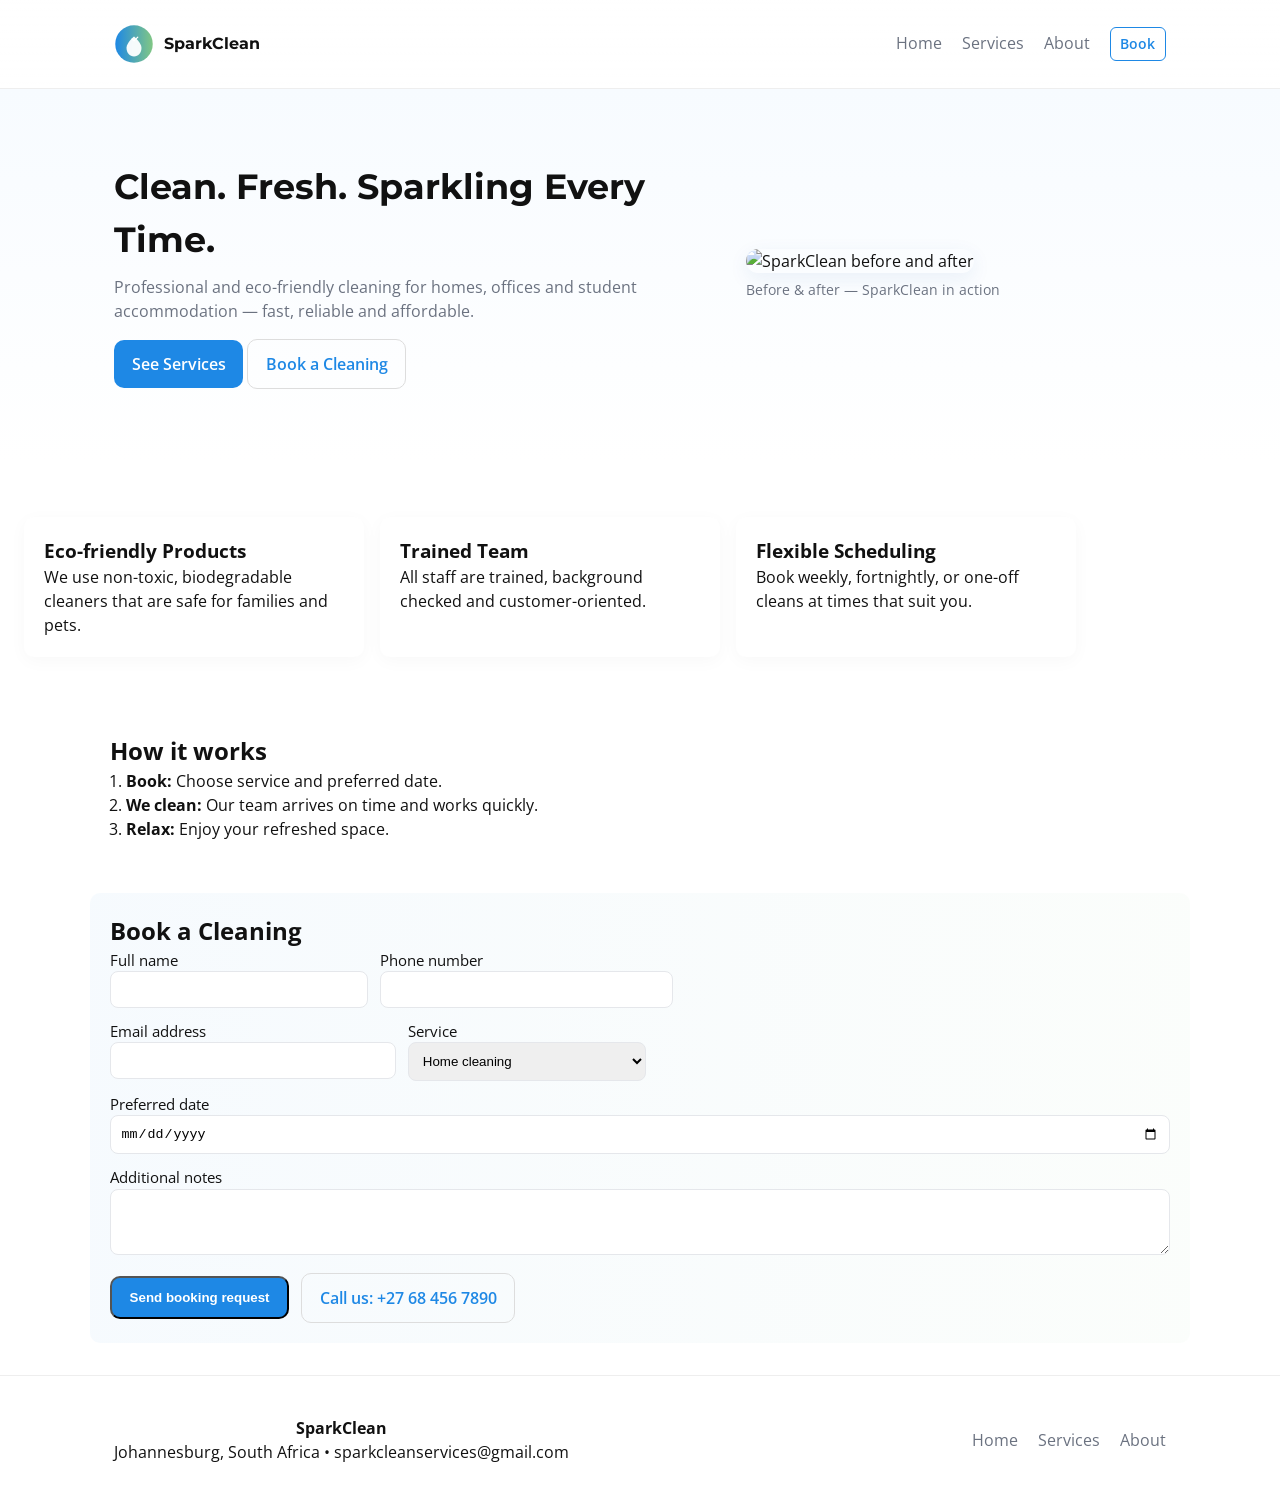
==== index.html @ 9c3e51cb "Add files via upload" ====
<!-- FILE: index.html -->
<!doctype html>
<html lang="en">
<head>
  <meta charset="utf-8">
  <meta name="viewport" content="width=device-width,initial-scale=1">
  <title>SparkClean — Home</title>
  <link rel="preconnect" href="https://fonts.gstatic.com">
  <link href="https://fonts.googleapis.com/css2?family=Montserrat:wght@600;700&family=Open+Sans:wght@300;400;600&display=swap" rel="stylesheet">
  <link rel="stylesheet" href="style.css">
</head>
<body>
  <header class="site-header">
    <div class="container header-inner">
      <a class="logo" href="index.html" aria-label="SparkClean home">
        <!-- Inline SVG logo -->
        <svg width="40" height="40" viewBox="0 0 64 64" xmlns="http://www.w3.org/2000/svg" aria-hidden="true">
          <defs>
            <linearGradient id="g" x1="0" x2="1">
              <stop offset="0" stop-color="#1E88E5"/>
              <stop offset="1" stop-color="#81C784"/>
            </linearGradient>
          </defs>
          <circle cx="32" cy="32" r="30" fill="url(#g)" />
          <path d="M20 38c0-8 12-18 12-18s12 10 12 18-5 14-12 14S20 46 20 38z" fill="#fff" opacity="0.95"/>
          <path d="M29 24l3 3 6-6" stroke="#fff" stroke-width="2" fill="none" stroke-linecap="round" stroke-linejoin="round"/>
        </svg>
        <span class="brand">SparkClean</span>
      </a>

      <nav class="nav">
        <a href="index.html">Home</a>
        <a href="services.html">Services</a>
        <a href="info.html">About</a>
        <a class="btn small" href="#book">Book</a>
      </nav>
    </div>
  </header>

  <main>
    <section class="hero">
      <div class="container hero-inner">
        <div class="hero-copy">
          <h1>Clean. Fresh. Sparkling Every Time.</h1>
          <p class="lead">Professional and eco-friendly cleaning for homes, offices and student accommodation — fast, reliable and affordable.</p>
          <div class="actions">
            <a class="btn primary" href="services.html">See Services</a>
            <a class="btn outline" href="#book">Book a Cleaning</a>
          </div>
        </div>
        <div class="hero-media">
          <!-- Placeholder image; swap with real image or embed video -->
          <img src="https://images.pexels.com/photos/4498137/pexels-photo-4498137.jpeg?auto=compress&cs=tinysrgb&dpr=2&h=650&w=940" alt="SparkClean before and after"/>
          <p class="caption">Before & after — SparkClean in action</p>
        </div>
      </div>
    </section>

    <section class="features container">
      <article class="feature">
        <h3>Eco-friendly Products</h3>
        <p>We use non-toxic, biodegradable cleaners that are safe for families and pets.</p>
      </article>
      <article class="feature">
        <h3>Trained Team</h3>
        <p>All staff are trained, background checked and customer-oriented.</p>
      </article>
      <article class="feature">
        <h3>Flexible Scheduling</h3>
        <p>Book weekly, fortnightly, or one-off cleans at times that suit you.</p>
      </article>
    </section>

    <section class="how container">
      <h2>How it works</h2>
      <ol class="steps">
        <li><strong>Book:</strong> Choose service and preferred date.</li>
        <li><strong>We clean:</strong> Our team arrives on time and works quickly.</li>
        <li><strong>Relax:</strong> Enjoy your refreshed space.</li>
      </ol>
    </section>

    <section id="book" class="booking container">
      <h2>Book a Cleaning</h2>
      <form class="form" action="mailto:sparkcleanservices@gmail.com" method="post" enctype="text/plain">
        <div class="form-row">
          <label>Full name<input type="text" name="name" required></label>
          <label>Phone number<input type="tel" name="phone" required></label>
        </div>
        <div class="form-row">
          <label>Email address<input type="email" name="email" required></label>
          <label>Service
            <select name="service">
              <option>Home cleaning</option>
              <option>Office cleaning</option>
              <option>Deep cleaning</option>
              <option>Student accommodation</option>
            </select>
          </label>
        </div>
        <label>Preferred date<input type="date" name="date"></label>
        <label>Additional notes<textarea name="notes" rows="3"></textarea></label>
        <div class="form-actions">
          <button class="btn primary" type="submit">Send booking request</button>
          <a class="btn outline" href="tel:+27684567890">Call us: +27 68 456 7890</a>
        </div>
      </form>
    </section>
  </main>

  <footer class="site-footer">
    <div class="container footer-inner">
      <div>
        <strong>SparkClean</strong>
        <p>Johannesburg, South Africa • sparkcleanservices@gmail.com</p>
      </div>
      <nav class="footer-nav">
        <a href="index.html">Home</a>
        <a href="services.html">Services</a>
        <a href="info.html">About</a>
      </nav>
    </div>
  </footer>

</body>
</html>
---- style.css ----
:root{
  --brand-blue:#1E88E5;
  --brand-green:#81C784;
  --bg:#ffffff;
  --muted:#6b7280;
  --max-width:1100px;
}

*{box-sizing:border-box;margin:0;padding:0;}
body{
  font-family:"Open Sans",system-ui,Arial;
  margin:0;
  color:#111;
  background:var(--bg);
  line-height:1.5;
}

/* --- Layout Wrappers --- */
.container{max-width:var(--max-width);margin:0 auto;padding:1.5rem;}
.header-inner{display:flex;align-items:center;justify-content:space-between;flex-wrap:wrap;}

/* --- Header & Nav --- */
.logo{display:flex;align-items:center;gap:.6rem;text-decoration:none;color:inherit;}
.logo .brand{font-family:'Montserrat',sans-serif;font-weight:700;}
.site-header{
  background:linear-gradient(180deg,rgba(255,255,255,0.95),rgba(255,255,255,0.9));
  position:sticky;top:0;z-index:50;border-bottom:1px solid #eee;
}
.nav a{margin-left:1rem;text-decoration:none;color:var(--muted);}
.nav a.btn.small{padding:.35rem .6rem;border-radius:6px;border:1px solid var(--brand-blue);color:var(--brand-blue);}
.nav a.active{color:var(--brand-blue);font-weight:600;}

/* --- Hero Section --- */
.hero{padding:3rem 0;background:linear-gradient(180deg,#f7fbff,white);}
.hero-inner{display:grid;grid-template-columns:1fr 420px;gap:2rem;align-items:center;}
.hero-copy h1{font-family:'Montserrat',sans-serif;font-size:2.2rem;margin:0 0 .5rem;}
.lead{color:var(--muted);margin-top:0;}
.actions{margin-top:1rem;}
.btn{display:inline-block;padding:.75rem 1.1rem;border-radius:10px;text-decoration:none;font-weight:600;}
.btn.primary{background:var(--brand-blue);color:white;}
.btn.outline{border:1px solid #ddd;color:var(--brand-blue);background:transparent;}
.btn.small{padding:.4rem .6rem;font-size:.85rem;}
.hero-media img{width:100%;border-radius:12px;box-shadow:0 6px 20px rgba(30,88,165,0.08);}
.caption{font-size:.85rem;color:var(--muted);margin-top:.4rem;}

/* --- Features --- */
.features{display:grid;grid-template-columns:repeat(3,1fr);gap:1rem;margin:2rem 0;}
.feature{background:#fff;padding:1.25rem;border-radius:10px;box-shadow:0 4px 18px rgba(0,0,0,0.03);}

/* --- Steps / How --- */
.how{background:#fff;padding:1.25rem;border-radius:10px;margin-bottom:2rem;}
.steps{padding-left:1rem;}

/* --- Booking Form --- */
.booking{background:linear-gradient(90deg,rgba(30,136,229,0.04),rgba(129,199,132,0.03));padding:1.25rem;border-radius:10px;}
.form{display:grid;gap:.75rem;}
.form-row{display:flex;gap:.75rem;flex-wrap:wrap;}
label{display:block;font-size:.95rem;}
input,select,textarea{width:100%;padding:.6rem;border-radius:8px;border:1px solid #e5e7eb;}
.form-actions{display:flex;gap:.75rem;align-items:center;flex-wrap:wrap;}

/* --- Services Page --- */
.service-list{display:grid;grid-template-columns:repeat(2,1fr);gap:1rem;margin:1.5rem 0;}
.service-card{background:#fff;padding:1rem;border-radius:10px;box-shadow:0 6px 18px rgba(15,23,42,0.04);}
.price{font-weight:700;margin-top:.5rem;}

/* --- About Page --- */
.about-main .founder{display:flex;gap:1rem;align-items:center;margin-top:1rem;}
.founder-photo img{width:220px;border-radius:10px;max-width:100%;}
.values ul{list-style:disc;margin-left:1.2rem;}

/* --- Footer --- */
.site-footer{border-top:1px solid #eee;padding:1rem 0;margin-top:2rem;}
.footer-inner{display:flex;justify-content:space-between;align-items:center;flex-wrap:wrap;text-align:center;}
.footer-nav a{margin-left:1rem;color:var(--muted);text-decoration:none;}

/* --- Responsive Design --- */
@media(max-width:900px){
  .hero-inner{grid-template-columns:1fr;}
  .features{grid-template-columns:1fr;}
  .service-list{grid-template-columns:1fr;}
  .about-main .founder{flex-direction:column;text-align:center;}
}

@media(max-width:600px){
  .container{padding:1rem;}
  .hero{padding:2rem 0;}
  .hero-copy h1{font-size:1.7rem;}
  .btn{padding:.6rem .9rem;}
  .footer-inner{flex-direction:column;gap:.5rem;}
  .nav a{display:inline-block;margin:.3rem;}
}
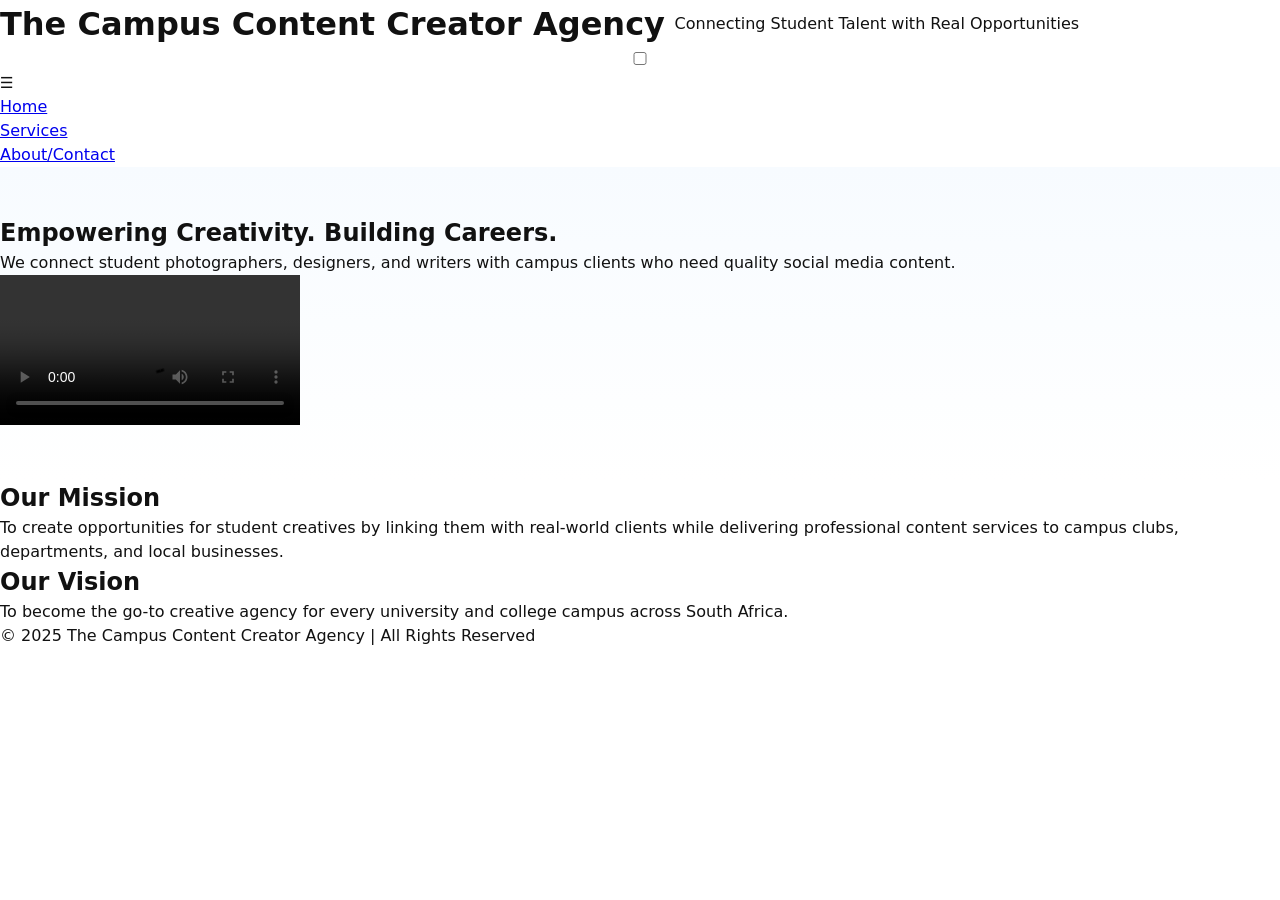
==== commit 04ca548c: "Update index.html" ====
--- a/index.html
+++ b/index.html
@@ -1,130 +1,51 @@
-<!-- FILE: index.html -->
-<!doctype html>
+<!DOCTYPE html>
 <html lang="en">
 <head>
-  <meta charset="utf-8">
-  <meta name="viewport" content="width=device-width,initial-scale=1">
-  <title>SparkClean — Home</title>
-  <link rel="preconnect" href="https://fonts.gstatic.com">
-  <link href="https://fonts.googleapis.com/css2?family=Montserrat:wght@600;700&family=Open+Sans:wght@300;400;600&display=swap" rel="stylesheet">
-  <link rel="stylesheet" href="style.css">
+  <meta charset="UTF-8" />
+  <meta name="viewport" content="width=device-width, initial-scale=1.0" />
+  <title>The Campus Content Creator Agency</title>
+  <link rel="stylesheet" href="style.css" />
 </head>
 <body>
-  <header class="site-header">
-    <div class="container header-inner">
-      <a class="logo" href="index.html" aria-label="SparkClean home">
-        <!-- Inline SVG logo -->
-        <svg width="40" height="40" viewBox="0 0 64 64" xmlns="http://www.w3.org/2000/svg" aria-hidden="true">
-          <defs>
-            <linearGradient id="g" x1="0" x2="1">
-              <stop offset="0" stop-color="#1E88E5"/>
-              <stop offset="1" stop-color="#81C784"/>
-            </linearGradient>
-          </defs>
-          <circle cx="32" cy="32" r="30" fill="url(#g)" />
-          <path d="M20 38c0-8 12-18 12-18s12 10 12 18-5 14-12 14S20 46 20 38z" fill="#fff" opacity="0.95"/>
-          <path d="M29 24l3 3 6-6" stroke="#fff" stroke-width="2" fill="none" stroke-linecap="round" stroke-linejoin="round"/>
-        </svg>
-        <span class="brand">SparkClean</span>
-      </a>
-
-      <nav class="nav">
-        <a href="index.html">Home</a>
-        <a href="services.html">Services</a>
-        <a href="info.html">About</a>
-        <a class="btn small" href="#book">Book</a>
-      </nav>
+  <header>
+    <div class="logo">
+      <h1>The Campus Content Creator Agency</h1>
+      <p class="tagline">Connecting Student Talent with Real Opportunities</p>
     </div>
+    <nav class="navbar">
+      <input type="checkbox" id="menu-toggle" />
+      <label for="menu-toggle" class="menu-icon">&#9776;</label>
+      <ul class="menu">
+        <li><a href="index.html">Home</a></li>
+        <li><a href="services.html">Services</a></li>
+        <li><a href="about.html">About/Contact</a></li>
+      </ul>
+    </nav>
   </header>
 
-  <main>
-    <section class="hero">
-      <div class="container hero-inner">
-        <div class="hero-copy">
-          <h1>Clean. Fresh. Sparkling Every Time.</h1>
-          <p class="lead">Professional and eco-friendly cleaning for homes, offices and student accommodation — fast, reliable and affordable.</p>
-          <div class="actions">
-            <a class="btn primary" href="services.html">See Services</a>
-            <a class="btn outline" href="#book">Book a Cleaning</a>
-          </div>
-        </div>
-        <div class="hero-media">
-          <!-- Placeholder image; swap with real image or embed video -->
-          <img src="https://images.pexels.com/photos/4498137/pexels-photo-4498137.jpeg?auto=compress&cs=tinysrgb&dpr=2&h=650&w=940" alt="SparkClean before and after"/>
-          <p class="caption">Before & after — SparkClean in action</p>
-        </div>
-      </div>
-    </section>
+  <section class="hero">
+    <h2>Empowering Creativity. Building Careers.</h2>
+    <p>We connect student photographers, designers, and writers with campus clients who need quality social media content.</p>
+    <video controls class="hero-video">
+      <source src="promo.mp4" type="video/mp4" />
+      Your browser does not support the video tag.
+    </video>
+  </section>
 
-    <section class="features container">
-      <article class="feature">
-        <h3>Eco-friendly Products</h3>
-        <p>We use non-toxic, biodegradable cleaners that are safe for families and pets.</p>
-      </article>
-      <article class="feature">
-        <h3>Trained Team</h3>
-        <p>All staff are trained, background checked and customer-oriented.</p>
-      </article>
-      <article class="feature">
-        <h3>Flexible Scheduling</h3>
-        <p>Book weekly, fortnightly, or one-off cleans at times that suit you.</p>
-      </article>
-    </section>
+  <section class="mission">
+    <div class="text-block">
+      <h2>Our Mission</h2>
+      <p>To create opportunities for student creatives by linking them with real-world clients while delivering professional content services to campus clubs, departments, and local businesses.</p>
+    </div>
 
-    <section class="how container">
-      <h2>How it works</h2>
-      <ol class="steps">
-        <li><strong>Book:</strong> Choose service and preferred date.</li>
-        <li><strong>We clean:</strong> Our team arrives on time and works quickly.</li>
-        <li><strong>Relax:</strong> Enjoy your refreshed space.</li>
-      </ol>
-    </section>
+    <div class="text-block">
+      <h2>Our Vision</h2>
+      <p>To become the go-to creative agency for every university and college campus across South Africa.</p>
+    </div>
+  </section>
 
-    <section id="book" class="booking container">
-      <h2>Book a Cleaning</h2>
-      <form class="form" action="mailto:sparkcleanservices@gmail.com" method="post" enctype="text/plain">
-        <div class="form-row">
-          <label>Full name<input type="text" name="name" required></label>
-          <label>Phone number<input type="tel" name="phone" required></label>
-        </div>
-        <div class="form-row">
-          <label>Email address<input type="email" name="email" required></label>
-          <label>Service
-            <select name="service">
-              <option>Home cleaning</option>
-              <option>Office cleaning</option>
-              <option>Deep cleaning</option>
-              <option>Student accommodation</option>
-            </select>
-          </label>
-        </div>
-        <label>Preferred date<input type="date" name="date"></label>
-        <label>Additional notes<textarea name="notes" rows="3"></textarea></label>
-        <div class="form-actions">
-          <button class="btn primary" type="submit">Send booking request</button>
-          <a class="btn outline" href="tel:+27684567890">Call us: +27 68 456 7890</a>
-        </div>
-      </form>
-    </section>
-  </main>
-
-  <footer class="site-footer">
-    <div class="container footer-inner">
-      <div>
-        <strong>SparkClean</strong>
-        <p>Johannesburg, South Africa • sparkcleanservices@gmail.com</p>
-      </div>
-      <nav class="footer-nav">
-        <a href="index.html">Home</a>
-        <a href="services.html">Services</a>
-        <a href="info.html">About</a>
-      </nav>
-    </div>
+  <footer>
+    <p>© 2025 The Campus Content Creator Agency | All Rights Reserved</p>
   </footer>
-
 </body>
 </html>
-
-
-
-
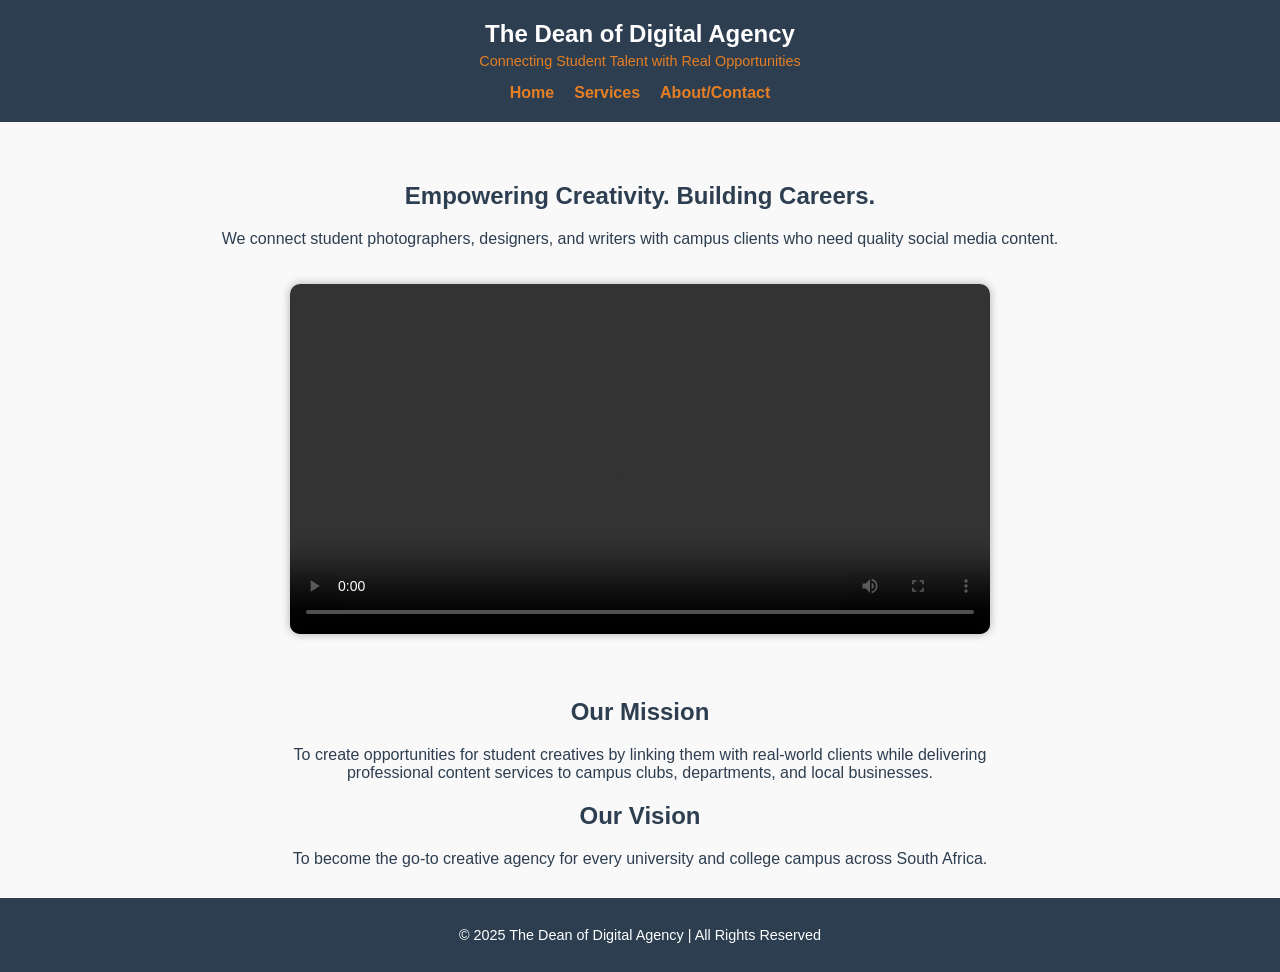
==== commit adcd5a35: "Update index.html" ====
--- a/index.html
+++ b/index.html
@@ -3,13 +3,13 @@
 <head>
   <meta charset="UTF-8" />
   <meta name="viewport" content="width=device-width, initial-scale=1.0" />
-  <title>The Campus Content Creator Agency</title>
+  <title>The Dean of Digital Agency</title>
   <link rel="stylesheet" href="style.css" />
 </head>
 <body>
   <header>
     <div class="logo">
-      <h1>The Campus Content Creator Agency</h1>
+      <h1>The Dean of Digital Agency</h1>
       <p class="tagline">Connecting Student Talent with Real Opportunities</p>
     </div>
     <nav class="navbar">
@@ -45,7 +45,8 @@
   </section>
 
   <footer>
-    <p>© 2025 The Campus Content Creator Agency | All Rights Reserved</p>
+    <p>© 2025 The Dean of Digital Agency | All Rights Reserved</p>
   </footer>
 </body>
 </html>
+
--- a/style.css
+++ b/style.css
@@ -1,92 +1,185 @@
-:root{
-  --brand-blue:#1E88E5;
-  --brand-green:#81C784;
-  --bg:#ffffff;
-  --muted:#6b7280;
-  --max-width:1100px;
+/* General */
+body {
+  font-family: "Poppins", sans-serif;
+  background: #f9f9f9;
+  color: #2c3e50;
+  margin: 0;
+  padding: 0;
+  text-align: center;
 }
 
-*{box-sizing:border-box;margin:0;padding:0;}
-body{
-  font-family:"Open Sans",system-ui,Arial;
-  margin:0;
-  color:#111;
-  background:var(--bg);
-  line-height:1.5;
+header {
+  background: #2c3e50;
+  color: white;
+  padding: 20px;
+  position: sticky;
+  top: 0;
+  z-index: 10;
 }
 
-/* --- Layout Wrappers --- */
-.container{max-width:var(--max-width);margin:0 auto;padding:1.5rem;}
-.header-inner{display:flex;align-items:center;justify-content:space-between;flex-wrap:wrap;}
+.logo h1 {
+  margin: 0;
+  font-size: 1.5rem;
+}
 
-/* --- Header & Nav --- */
-.logo{display:flex;align-items:center;gap:.6rem;text-decoration:none;color:inherit;}
-.logo .brand{font-family:'Montserrat',sans-serif;font-weight:700;}
-.site-header{
-  background:linear-gradient(180deg,rgba(255,255,255,0.95),rgba(255,255,255,0.9));
-  position:sticky;top:0;z-index:50;border-bottom:1px solid #eee;
+.tagline {
+  font-size: 0.9rem;
+  margin: 5px 0 15px;
+  color: #e67e22;
 }
-.nav a{margin-left:1rem;text-decoration:none;color:var(--muted);}
-.nav a.btn.small{padding:.35rem .6rem;border-radius:6px;border:1px solid var(--brand-blue);color:var(--brand-blue);}
-.nav a.active{color:var(--brand-blue);font-weight:600;}
 
-/* --- Hero Section --- */
-.hero{padding:3rem 0;background:linear-gradient(180deg,#f7fbff,white);}
-.hero-inner{display:grid;grid-template-columns:1fr 420px;gap:2rem;align-items:center;}
-.hero-copy h1{font-family:'Montserrat',sans-serif;font-size:2.2rem;margin:0 0 .5rem;}
-.lead{color:var(--muted);margin-top:0;}
-.actions{margin-top:1rem;}
-.btn{display:inline-block;padding:.75rem 1.1rem;border-radius:10px;text-decoration:none;font-weight:600;}
-.btn.primary{background:var(--brand-blue);color:white;}
-.btn.outline{border:1px solid #ddd;color:var(--brand-blue);background:transparent;}
-.btn.small{padding:.4rem .6rem;font-size:.85rem;}
-.hero-media img{width:100%;border-radius:12px;box-shadow:0 6px 20px rgba(30,88,165,0.08);}
-.caption{font-size:.85rem;color:var(--muted);margin-top:.4rem;}
+/* Navigation */
+.navbar {
+  position: relative;
+}
 
-/* --- Features --- */
-.features{display:grid;grid-template-columns:repeat(3,1fr);gap:1rem;margin:2rem 0;}
-.feature{background:#fff;padding:1.25rem;border-radius:10px;box-shadow:0 4px 18px rgba(0,0,0,0.03);}
+.menu {
+  list-style: none;
+  padding: 0;
+  margin: 0;
+  display: flex;
+  justify-content: center;
+  gap: 20px;
+}
 
-/* --- Steps / How --- */
-.how{background:#fff;padding:1.25rem;border-radius:10px;margin-bottom:2rem;}
-.steps{padding-left:1rem;}
+.menu li a {
+  color: #e67e22;
+  text-decoration: none;
+  font-weight: bold;
+}
 
-/* --- Booking Form --- */
-.booking{background:linear-gradient(90deg,rgba(30,136,229,0.04),rgba(129,199,132,0.03));padding:1.25rem;border-radius:10px;}
-.form{display:grid;gap:.75rem;}
-.form-row{display:flex;gap:.75rem;flex-wrap:wrap;}
-label{display:block;font-size:.95rem;}
-input,select,textarea{width:100%;padding:.6rem;border-radius:8px;border:1px solid #e5e7eb;}
-.form-actions{display:flex;gap:.75rem;align-items:center;flex-wrap:wrap;}
+.menu li a:hover {
+  text-decoration: underline;
+}
 
-/* --- Services Page --- */
-.service-list{display:grid;grid-template-columns:repeat(2,1fr);gap:1rem;margin:1.5rem 0;}
-.service-card{background:#fff;padding:1rem;border-radius:10px;box-shadow:0 6px 18px rgba(15,23,42,0.04);}
-.price{font-weight:700;margin-top:.5rem;}
+/* Mobile menu icon */
+.menu-icon {
+  display: none;
+  font-size: 1.8rem;
+  cursor: pointer;
+  color: #e67e22;
+}
 
-/* --- About Page --- */
-.about-main .founder{display:flex;gap:1rem;align-items:center;margin-top:1rem;}
-.founder-photo img{width:220px;border-radius:10px;max-width:100%;}
-.values ul{list-style:disc;margin-left:1.2rem;}
+#menu-toggle {
+  display: none;
+}
 
-/* --- Footer --- */
-.site-footer{border-top:1px solid #eee;padding:1rem 0;margin-top:2rem;}
-.footer-inner{display:flex;justify-content:space-between;align-items:center;flex-wrap:wrap;text-align:center;}
-.footer-nav a{margin-left:1rem;color:var(--muted);text-decoration:none;}
+.hero {
+  padding: 40px 20px;
+}
+
+.hero-video {
+  width: 80%;
+  max-width: 700px;
+  border-radius: 10px;
+  box-shadow: 0 0 10px rgba(0,0,0,0.3);
+  margin-top: 20px;
+}
+
+.text-block {
+  max-width: 700px;
+  margin: 20px auto;
+}
+
+/* Services */
+.grid {
+  display: grid;
+  grid-template-columns: repeat(auto-fit, minmax(250px, 1fr));
+  gap: 20px;
+  padding: 20px;
+}
+
+.card {
+  background: white;
+  border-radius: 10px;
+  padding: 20px;
+  box-shadow: 0 0 10px rgba(0,0,0,0.1);
+}
+
+.process {
+  text-align: left;
+  max-width: 600px;
+  margin: 20px auto;
+}
+
+form {
+  display: flex;
+  flex-direction: column;
+  gap: 10px;
+  max-width: 400px;
+  margin: 20px auto;
+}
+
+input, textarea, button {
+  padding: 10px;
+  border-radius: 8px;
+  border: 1px solid #ccc;
+  font-family: inherit;
+}
+
+button {
+  background: #e67e22;
+  color: white;
+  border: none;
+  cursor: pointer;
+  transition: 0.3s;
+}
+
+button:hover {
+  background: #cf6b18;
+}
+
+footer {
+  background: #2c3e50;
+  color: white;
+  padding: 15px;
+  font-size: 0.9rem;
+  margin-top: 30px;
+}
 
 /* --- Responsive Design --- */
-@media(max-width:900px){
-  .hero-inner{grid-template-columns:1fr;}
-  .features{grid-template-columns:1fr;}
-  .service-list{grid-template-columns:1fr;}
-  .about-main .founder{flex-direction:column;text-align:center;}
+@media (max-width: 768px) {
+  .menu {
+    display: none;
+    flex-direction: column;
+    background: #2c3e50;
+    position: absolute;
+    top: 60px;
+    left: 0;
+    right: 0;
+  }
+
+  #menu-toggle:checked + .menu-icon + .menu {
+    display: flex;
+  }
+
+  .menu-icon {
+    display: block;
+  }
+
+  .hero-video {
+    width: 100%;
+  }
+
+  header {
+    text-align: left;
+  }
 }
 
-@media(max-width:600px){
-  .container{padding:1rem;}
-  .hero{padding:2rem 0;}
-  .hero-copy h1{font-size:1.7rem;}
-  .btn{padding:.6rem .9rem;}
-  .footer-inner{flex-direction:column;gap:.5rem;}
-  .nav a{display:inline-block;margin:.3rem;}
+@media (max-width: 480px) {
+  .logo h1 {
+    font-size: 1.2rem;
+  }
+
+  .tagline {
+    font-size: 0.8rem;
+  }
+
+  .card {
+    padding: 15px;
+  }
+
+  form {
+    width: 90%;
+  }
 }
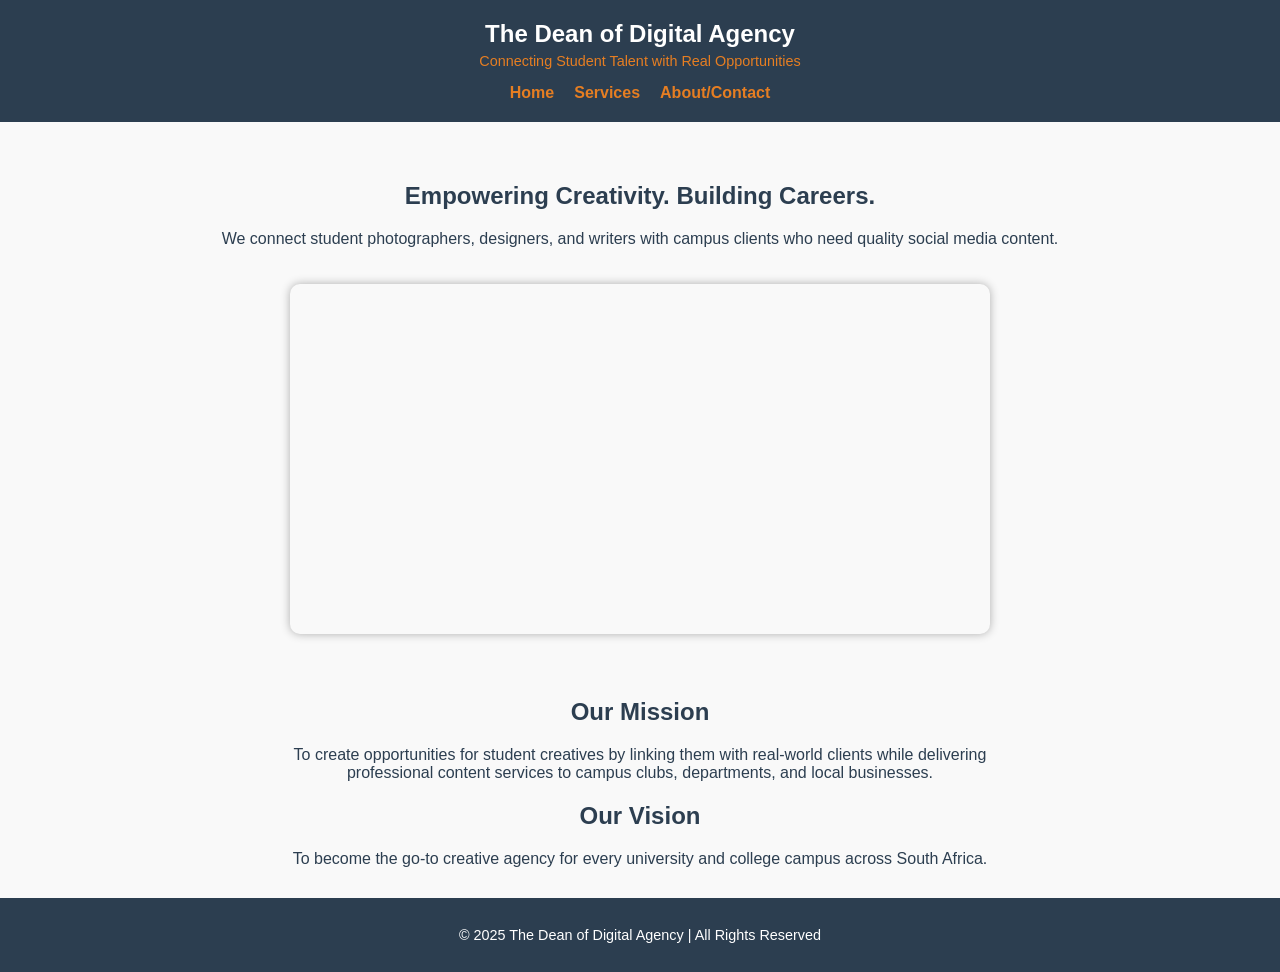
==== commit 849ab496: "Update index.html" ====
--- a/index.html
+++ b/index.html
@@ -26,7 +26,7 @@
   <section class="hero">
     <h2>Empowering Creativity. Building Careers.</h2>
     <p>We connect student photographers, designers, and writers with campus clients who need quality social media content.</p>
-    <video controls class="hero-video">
+    <video autoplay class="hero-video">
       <source src="promo.mp4" type="video/mp4" />
       Your browser does not support the video tag.
     </video>
@@ -50,3 +50,4 @@
 </body>
 </html>
 
+
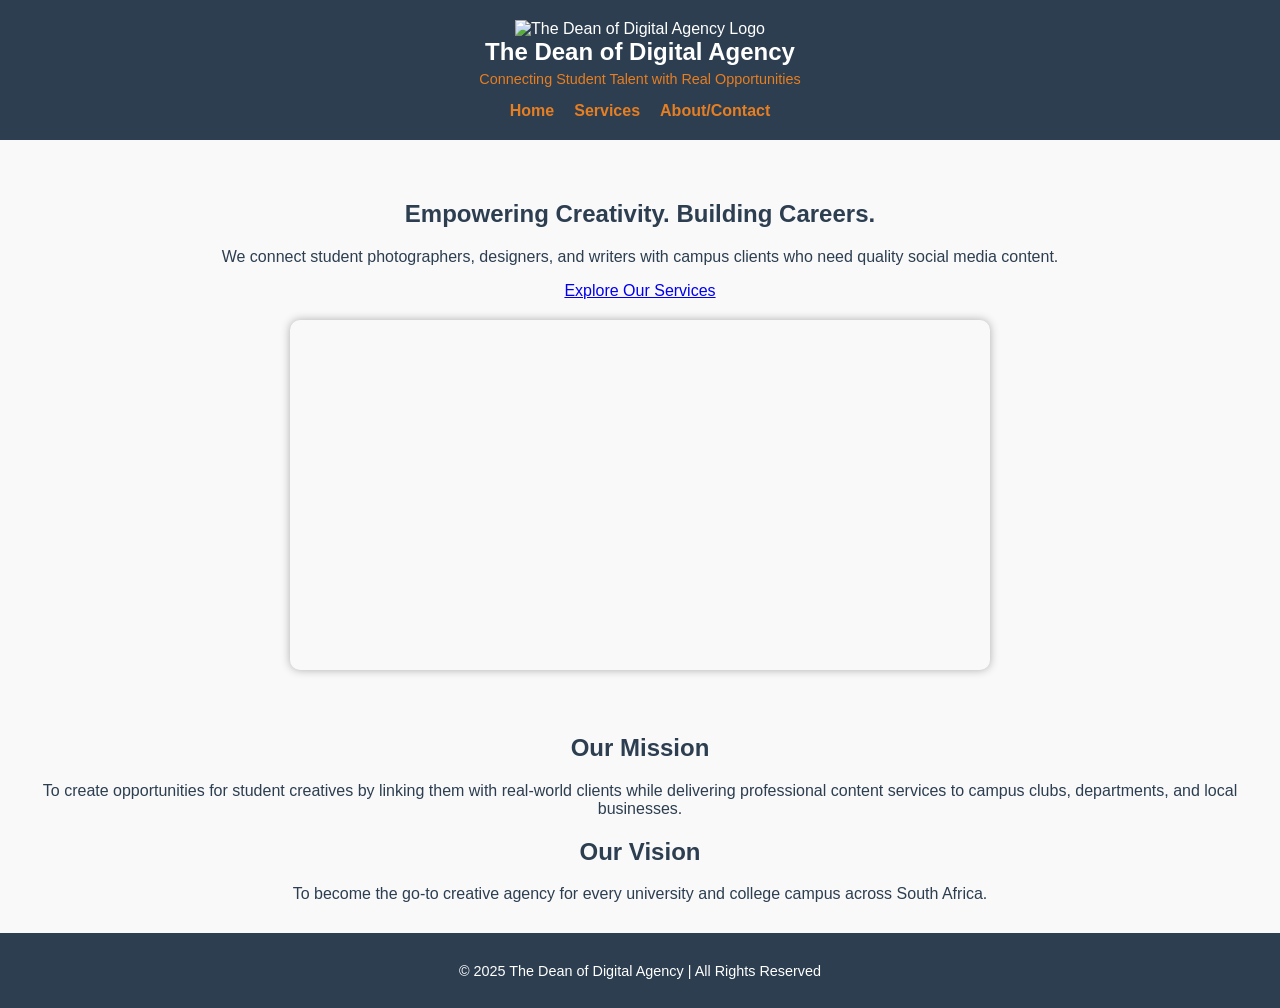
==== commit 71cac726: "Update index.html" ====
--- a/index.html
+++ b/index.html
@@ -7,16 +7,20 @@
   <link rel="stylesheet" href="style.css" />
 </head>
 <body>
-  <header>
+  <header class="header">
     <div class="logo">
-      <h1>The Dean of Digital Agency</h1>
-      <p class="tagline">Connecting Student Talent with Real Opportunities</p>
+      <img src="logo.png" alt="The Dean of Digital Agency Logo" class="logo-img" />
+      <div>
+        <h1>The Dean of Digital Agency</h1>
+        <p class="tagline">Connecting Student Talent with Real Opportunities</p>
+      </div>
     </div>
+
     <nav class="navbar">
       <input type="checkbox" id="menu-toggle" />
       <label for="menu-toggle" class="menu-icon">&#9776;</label>
       <ul class="menu">
-        <li><a href="index.html">Home</a></li>
+        <li><a href="index.html" class="active">Home</a></li>
         <li><a href="services.html">Services</a></li>
         <li><a href="about.html">About/Contact</a></li>
       </ul>
@@ -24,21 +28,25 @@
   </header>
 
   <section class="hero">
-    <h2>Empowering Creativity. Building Careers.</h2>
-    <p>We connect student photographers, designers, and writers with campus clients who need quality social media content.</p>
-    <video autoplay class="hero-video">
+    <div class="hero-content">
+      <h2>Empowering Creativity. Building Careers.</h2>
+      <p>We connect student photographers, designers, and writers with campus clients who need quality social media content.</p>
+      <a href="services.html" class="btn">Explore Our Services</a>
+    </div>
+
+    <video autoplay muted loop playsinline class="hero-video">
       <source src="promo.mp4" type="video/mp4" />
       Your browser does not support the video tag.
     </video>
   </section>
 
   <section class="mission">
-    <div class="text-block">
+    <div class="mission-card">
       <h2>Our Mission</h2>
       <p>To create opportunities for student creatives by linking them with real-world clients while delivering professional content services to campus clubs, departments, and local businesses.</p>
     </div>
 
-    <div class="text-block">
+    <div class="mission-card">
       <h2>Our Vision</h2>
       <p>To become the go-to creative agency for every university and college campus across South Africa.</p>
     </div>
@@ -49,5 +57,3 @@
   </footer>
 </body>
 </html>
-
-
